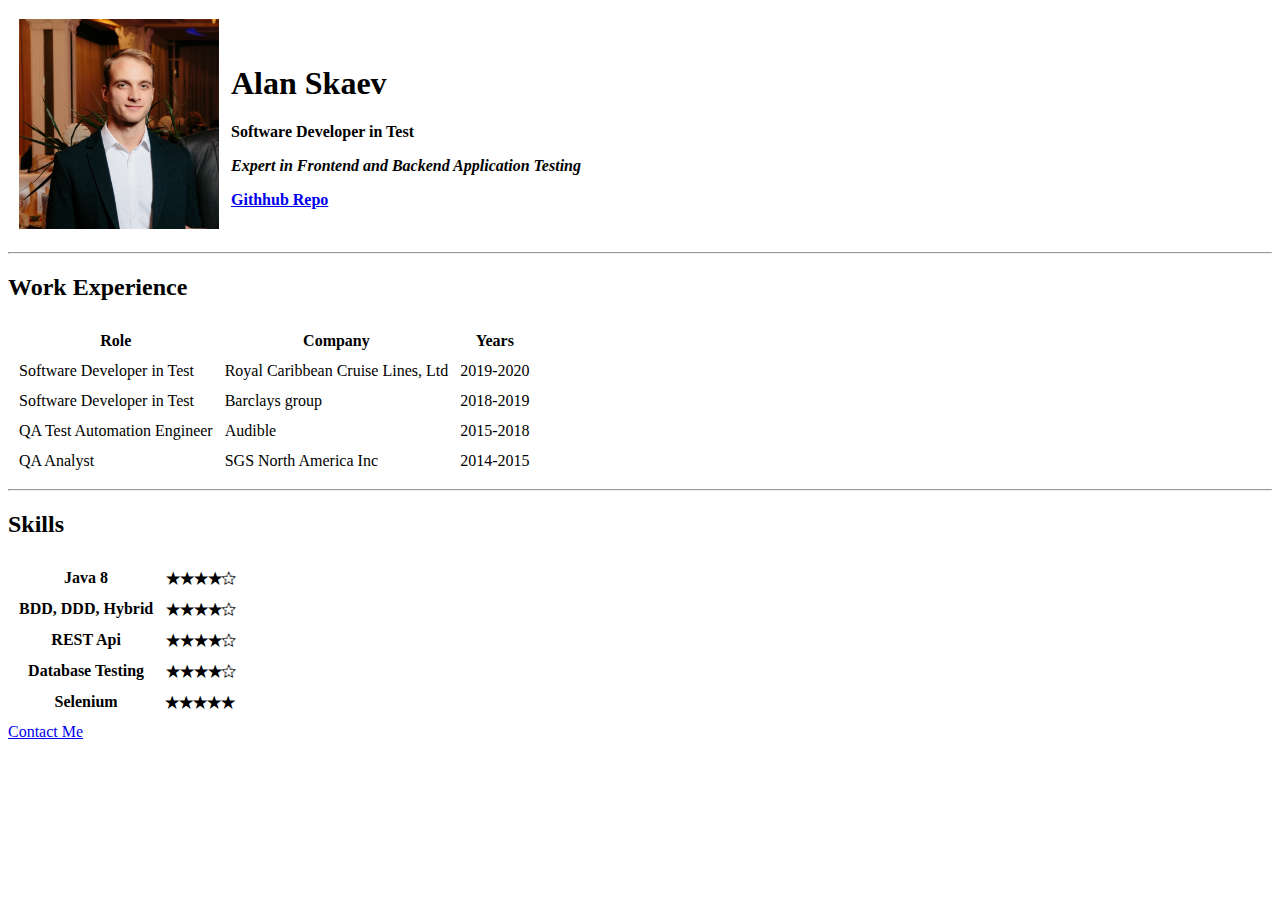
==== index.html @ 4d29a1fe "HTML Practice" ====
<!DOCTYPE html>
<html lang="en">
<head>
    <meta charset="UTF-8">
    <title>Alan SKaev</title>
</head>
<body>

<table cellspacing="10px">
    <tr>
        <th>
            <img src="images/alan.png" alt="Alan's profile picture" style="width:200px;height:210px;">
        </th>
        <th align="left">
            <h1>Alan Skaev</h1>
            <p>Software Developer in Test</p>
            <p><em>Expert in Frontend and Backend Application Testing</em></p>
            <a href="https://github.com/alanskaev22">Githhub Repo</a>
        </th>
    </tr>
</table>
<hr>

<h2>Work Experience</h2>
<table cellspacing="10px">
    <thead>
    <tr>
        <th>Role</th>
        <th>Company</th>
        <th>Years</th>
    </tr>
    </thead>
    <tbody>
    <tr>
        <td>Software Developer in Test</td>
        <td>Royal Caribbean Cruise Lines, Ltd</td>
        <td>2019-2020</td>
    </tr>
    <tr>
        <td>Software Developer in Test</td>
        <td>Barclays group</td>
        <td>2018-2019</td>
    </tr>
    <tr>
        <td>QA Test Automation Engineer</td>
        <td>Audible</td>
        <td>2015-2018</td>
    </tr>
    <tr>
        <td>QA Analyst</td>
        <td>SGS North America Inc</td>
        <td>2014-2015</td>
    </tr>

    </tbody>
</table>

<hr>

<h2>Skills</h2>
<table cellspacing="10px">
    <tr>
        <th>Java 8</th>
        <th>★★★★✩</th>
    </tr>
    <tr>
        <th>BDD, DDD, Hybrid</th>
        <th>★★★★✩</th>
    </tr>
    <tr>
        <th>REST Api</th>
        <th>★★★★✩</th>
    </tr>
    <tr>
        <th>Database Testing</th>
        <th>★★★★✩</th>
    </tr>
    <tr>
        <th>Selenium</th>
        <th>★★★★★</th>
    </tr>
</table>

<a href="ContactMe.html">Contact Me</a>

</body>
</html>
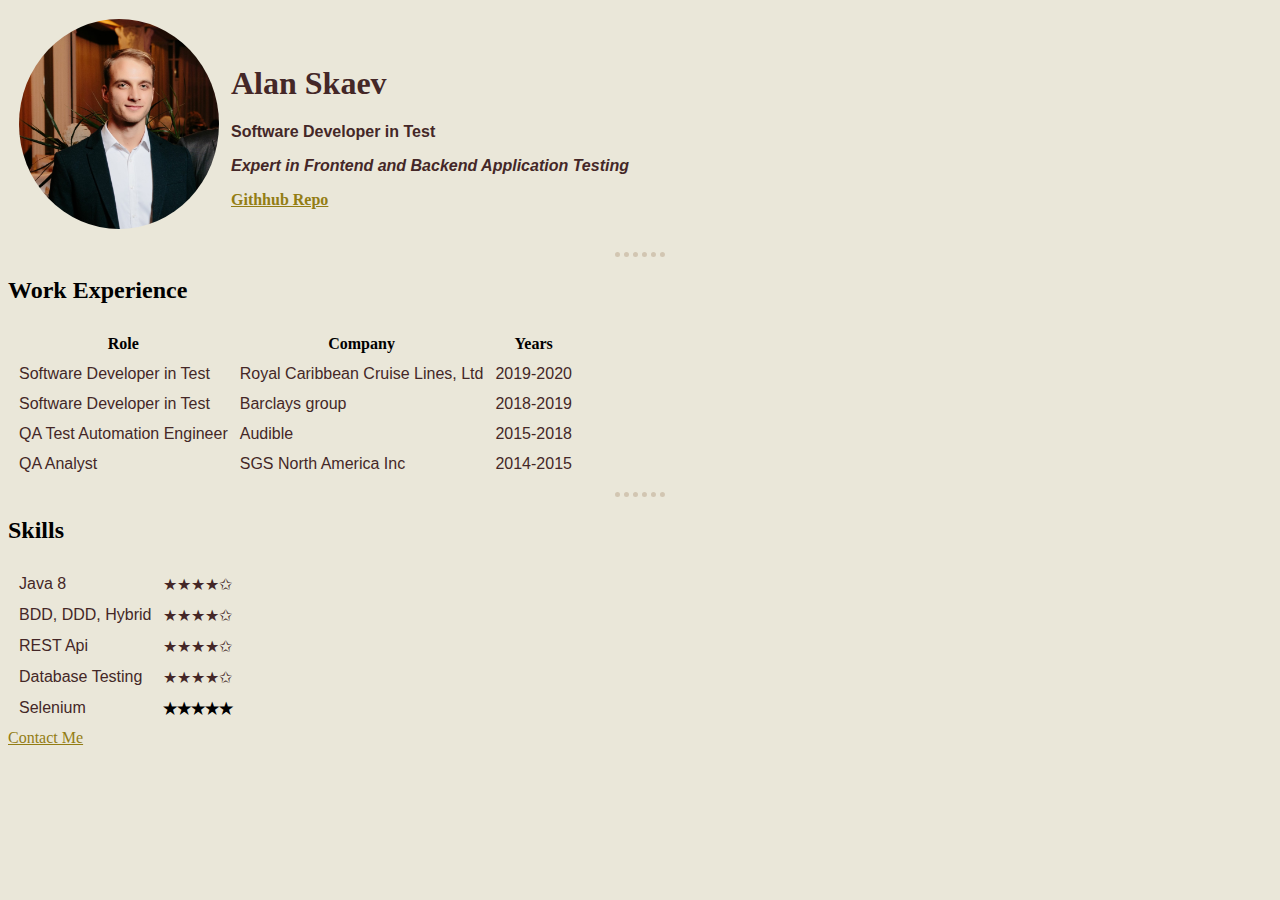
==== commit 5aebc8bb: "Styling" ====
--- a/index.html
+++ b/index.html
@@ -2,10 +2,10 @@
 <html lang="en">
 <head>
     <meta charset="UTF-8">
-    <title>Alan SKaev</title>
+    <title>Alan Skaev</title>
+    <link rel="stylesheet" href="css/styles.css">
 </head>
-<body>
-
+<body style="background-color: #eae7d9">
 <table cellspacing="10px">
     <tr>
         <th>
@@ -60,23 +60,23 @@
 <h2>Skills</h2>
 <table cellspacing="10px">
     <tr>
-        <th>Java 8</th>
-        <th>★★★★✩</th>
+        <td>Java 8</td>
+        <td>★★★★✩</td>
     </tr>
     <tr>
-        <th>BDD, DDD, Hybrid</th>
-        <th>★★★★✩</th>
+        <td>BDD, DDD, Hybrid</td>
+        <td>★★★★✩</td>
     </tr>
     <tr>
-        <th>REST Api</th>
-        <th>★★★★✩</th>
+        <td>REST Api</td>
+        <td>★★★★✩</td>
     </tr>
     <tr>
-        <th>Database Testing</th>
-        <th>★★★★✩</th>
+        <td>Database Testing</td>
+        <td>★★★★✩</td>
     </tr>
     <tr>
-        <th>Selenium</th>
+        <td>Selenium</td>
         <th>★★★★★</th>
     </tr>
 </table>
--- a/css/styles.css
+++ b/css/styles.css
@@ -0,0 +1,20 @@
+p, td, label {
+    color:#442727;
+    font-family: arial,helvetica;
+}
+h1 {
+    color: #442727;
+}
+a {
+    color:#937d14;
+}
+img {
+    border-radius: 50%;
+}
+hr{
+    border-style: none;
+    border-top-style: dotted;
+    border-color: #d2c6b2;
+    border-width: 5px;
+    width: 50px;
+}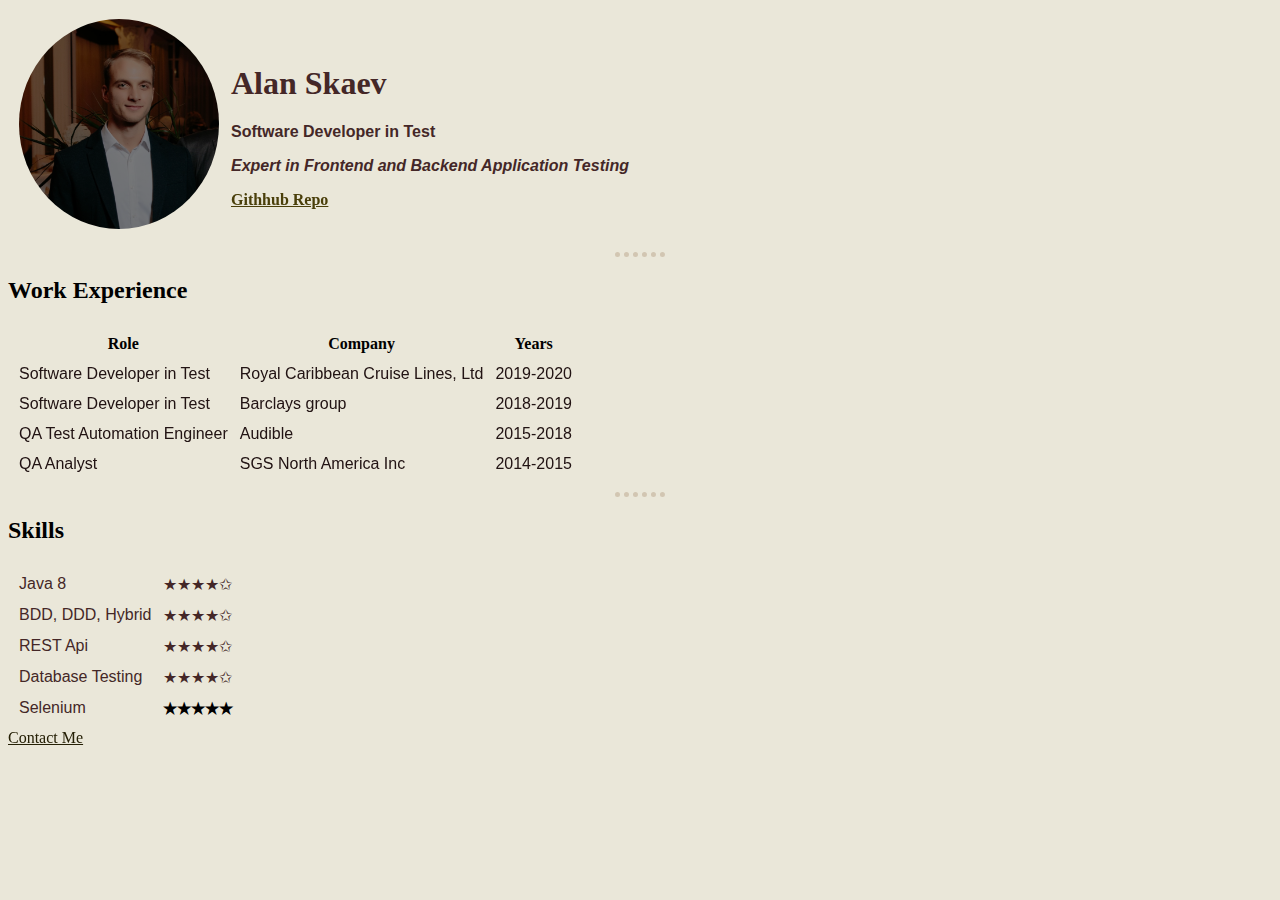
==== commit 1c5d30c9: "Styling" ====
--- a/index.html
+++ b/index.html
@@ -4,18 +4,22 @@
     <meta charset="UTF-8">
     <title>Alan Skaev</title>
     <link rel="stylesheet" href="css/styles.css">
+    <link rel="icon" type="image/png" sizes="16x16" href="favicon/favicon.ico">
 </head>
-<body style="background-color: #eae7d9">
+<body >
 <table cellspacing="10px">
     <tr>
         <th>
-            <img src="images/alan.png" alt="Alan's profile picture" style="width:200px;height:210px;">
+            <img class="zoom circular" id="profile-img" src="images/alan.png" alt="Alan's profile picture">
         </th>
         <th align="left">
             <h1>Alan Skaev</h1>
             <p>Software Developer in Test</p>
             <p><em>Expert in Frontend and Backend Application Testing</em></p>
+            <div class="zoom">
             <a href="https://github.com/alanskaev22">Githhub Repo</a>
+
+            </div>
         </th>
     </tr>
 </table>
@@ -31,22 +35,22 @@
     </tr>
     </thead>
     <tbody>
-    <tr>
+    <tr class="zoom">
         <td>Software Developer in Test</td>
         <td>Royal Caribbean Cruise Lines, Ltd</td>
         <td>2019-2020</td>
     </tr>
-    <tr>
+    <tr class="zoom">
         <td>Software Developer in Test</td>
         <td>Barclays group</td>
         <td>2018-2019</td>
     </tr>
-    <tr>
+    <tr class="zoom">
         <td>QA Test Automation Engineer</td>
         <td>Audible</td>
         <td>2015-2018</td>
     </tr>
-    <tr>
+    <tr class="zoom">
         <td>QA Analyst</td>
         <td>SGS North America Inc</td>
         <td>2014-2015</td>
@@ -58,7 +62,7 @@
 <hr>
 
 <h2>Skills</h2>
-<table cellspacing="10px">
+<table class="skills" cellspacing="10px">
     <tr>
         <td>Java 8</td>
         <td>★★★★✩</td>
@@ -81,7 +85,9 @@
     </tr>
 </table>
 
-<a href="ContactMe.html">Contact Me</a>
+<div class="zoom">
+<a class="zoom" href="ContactMe.html">Contact Me</a>
+</div>
 
 </body>
 </html>--- a/css/styles.css
+++ b/css/styles.css
@@ -1,20 +1,45 @@
 p, td, label {
-    color:#442727;
-    font-family: arial,helvetica;
+    color: #442727;
+    font-family: arial, helvetica;
 }
+body{
+background-color: #eae7d9;
+
+}
+
 h1 {
     color: #442727;
 }
+
 a {
-    color:#937d14;
+    color: #937d14;
 }
-img {
-    border-radius: 50%;
+a:hover{
+    color: #442727;
 }
-hr{
+
+hr {
     border-style: none;
     border-top-style: dotted;
     border-color: #d2c6b2;
     border-width: 5px;
     width: 50px;
-}+}
+
+.circular{
+    border-radius: 50%;
+    width: 200px;
+    height: 210px;
+}
+.zoom {
+    transition: all .2s ease;
+    overflow: hidden;
+    filter: brightness(50%);
+}
+.zoom:hover{
+    transform: scale(1.05);
+    margin: 0 auto;
+    filter: brightness(100%);
+}
+
+
